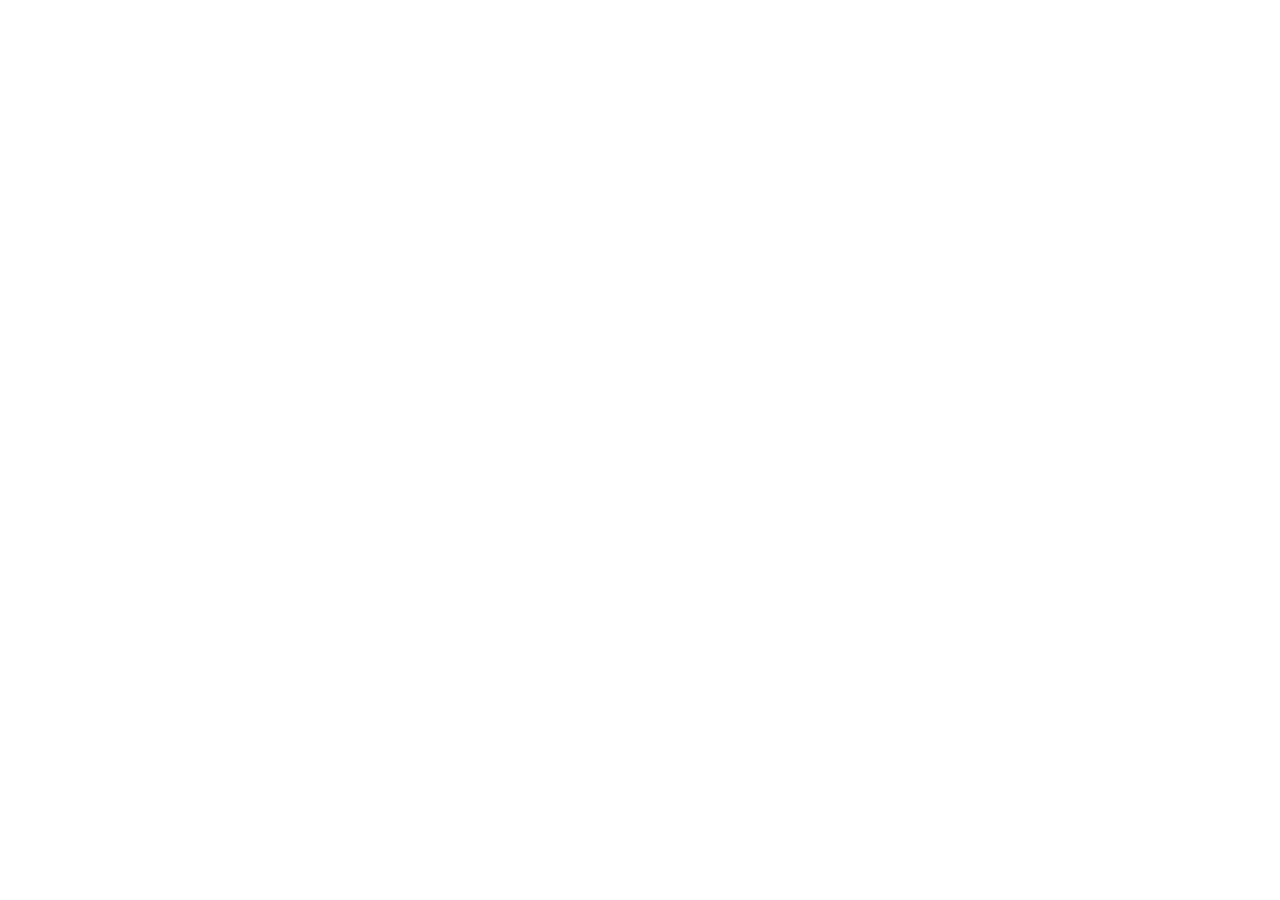
==== admin/index.html @ ddd74737 "Add Decap CMS admin panel + dynamic content from JSON" ====
<!DOCTYPE html>
<html lang="fr">
<head>
  <meta charset="utf-8">
  <meta name="viewport" content="width=device-width, initial-scale=1.0">
  <title>Admin — Mahé Barbry</title>
</head>
<body>
  <script src="https://unpkg.com/decap-cms@^3.3.3/dist/decap-cms.js"></script>
</body>
</html>
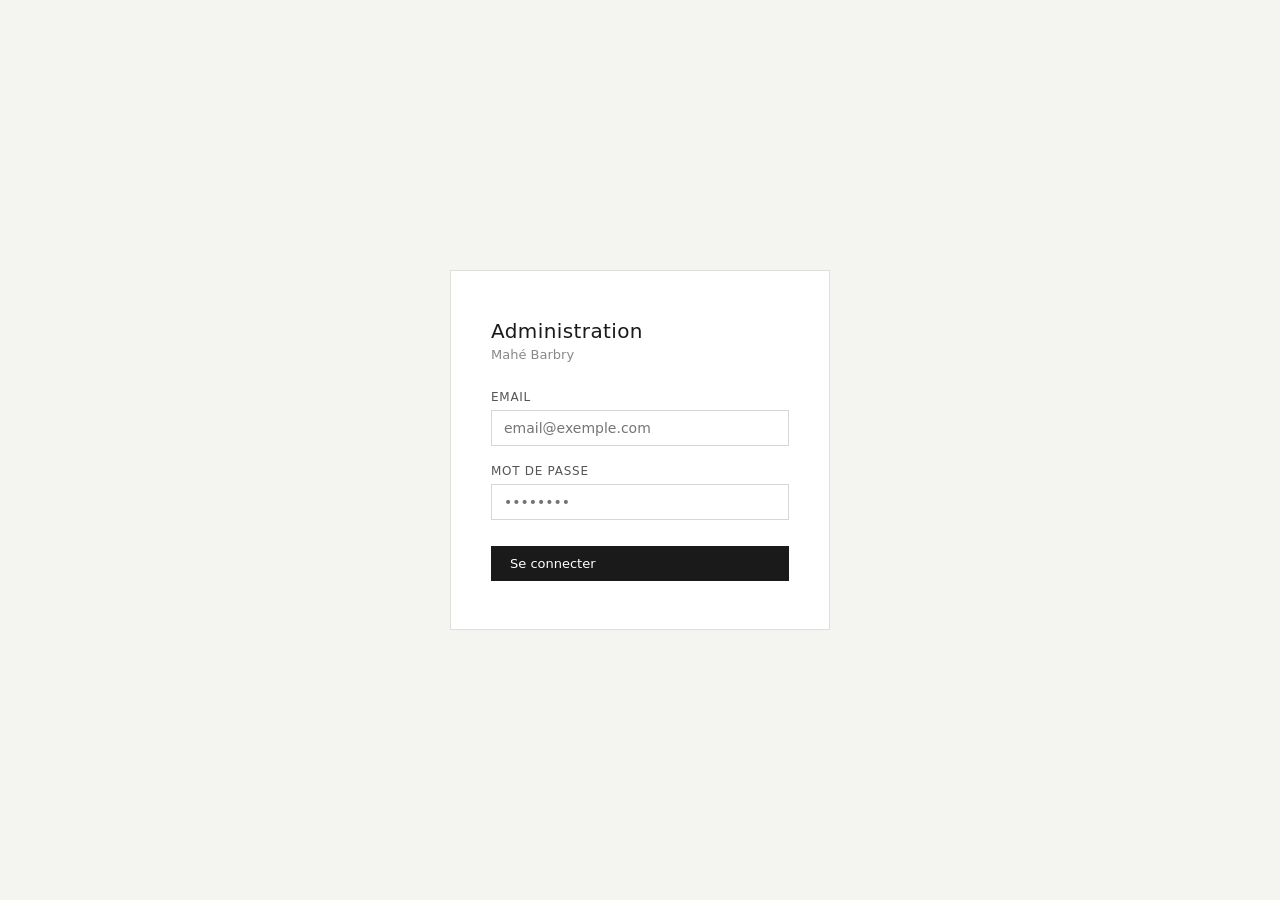
==== commit a9de88ad: "Migrate to Supabase: custom admin panel replaces Decap CMS - Add js/supabase.js: Supabase client (sh" ====
--- a/admin/index.html
+++ b/admin/index.html
@@ -1,11 +1,743 @@
 <!DOCTYPE html>
 <html lang="fr">
 <head>
-  <meta charset="utf-8">
+  <meta charset="UTF-8">
   <meta name="viewport" content="width=device-width, initial-scale=1.0">
   <title>Admin — Mahé Barbry</title>
+  <style>
+    *, *::before, *::after { box-sizing: border-box; margin: 0; padding: 0; }
+
+    body {
+      font-family: system-ui, -apple-system, sans-serif;
+      font-size: 14px;
+      background: #f4f4f1;
+      color: #1a1a1a;
+      min-height: 100vh;
+    }
+
+    /* ── LOGIN ── */
+    .login-wrap {
+      min-height: 100vh;
+      display: flex;
+      align-items: center;
+      justify-content: center;
+    }
+    .login-box {
+      background: #fff;
+      border: 1px solid #e0e0da;
+      padding: 48px 40px;
+      width: 100%;
+      max-width: 380px;
+    }
+    .login-box h1 { font-size: 20px; font-weight: 500; letter-spacing: .02em; }
+    .login-box .sub { color: #888; font-size: 13px; margin-top: 4px; margin-bottom: 28px; }
+
+    /* ── HEADER ── */
+    .header {
+      background: #1a1a1a;
+      color: #fff;
+      height: 52px;
+      display: flex;
+      align-items: center;
+      gap: 16px;
+      padding: 0 24px;
+    }
+    .header__title { font-size: 13px; letter-spacing: .06em; text-transform: uppercase; flex: 1; }
+    .header__link { color: #aaa; font-size: 12px; text-decoration: none; }
+    .header__link:hover { color: #fff; }
+
+    /* ── TABS ── */
+    .tabs {
+      background: #fff;
+      border-bottom: 1px solid #e0e0da;
+      display: flex;
+      padding: 0 24px;
+    }
+    .tab {
+      background: none;
+      border: none;
+      border-bottom: 2px solid transparent;
+      padding: 14px 16px;
+      cursor: pointer;
+      font-size: 13px;
+      color: #666;
+      transition: color .15s, border-color .15s;
+    }
+    .tab:hover { color: #1a1a1a; }
+    .tab.active { color: #1a1a1a; border-bottom-color: #1a1a1a; font-weight: 500; }
+
+    /* ── CONTAINER ── */
+    .container { max-width: 900px; margin: 0 auto; padding: 32px 24px; }
+
+    /* ── SECTION HEADER ── */
+    .section-header {
+      display: flex;
+      align-items: center;
+      justify-content: space-between;
+      margin-bottom: 20px;
+    }
+    .section-header h2 { font-size: 18px; font-weight: 500; }
+
+    /* ── ARTWORK LIST ── */
+    .artwork-card {
+      background: #fff;
+      border: 1px solid #e0e0da;
+      display: flex;
+      align-items: center;
+      gap: 16px;
+      padding: 14px 16px;
+      margin-bottom: 8px;
+    }
+    .artwork-card__img {
+      width: 64px;
+      height: 64px;
+      object-fit: cover;
+      flex-shrink: 0;
+      background: #f0f0ec;
+    }
+    .artwork-card__info { flex: 1; min-width: 0; }
+    .artwork-card__title { font-weight: 500; font-size: 14px; white-space: nowrap; overflow: hidden; text-overflow: ellipsis; }
+    .artwork-card__meta { font-size: 12px; color: #888; margin-top: 2px; }
+    .artwork-card__status {
+      font-size: 11px;
+      padding: 2px 8px;
+      border-radius: 20px;
+      flex-shrink: 0;
+    }
+    .status--available { background: #e8f5e9; color: #2e7d32; }
+    .status--sold { background: #fce4ec; color: #c62828; }
+    .status--private { background: #f3e5f5; color: #6a1b9a; }
+    .artwork-card__actions { display: flex; gap: 8px; flex-shrink: 0; }
+
+    /* ── FORMS ── */
+    .field { margin-bottom: 18px; }
+    .field label { display: block; font-size: 12px; font-weight: 500; text-transform: uppercase; letter-spacing: .06em; color: #555; margin-bottom: 6px; }
+    .field input, .field textarea, .field select {
+      width: 100%;
+      padding: 9px 12px;
+      border: 1px solid #d8d8d2;
+      background: #fff;
+      font-size: 14px;
+      font-family: inherit;
+      color: #1a1a1a;
+      outline: none;
+      transition: border-color .15s;
+    }
+    .field input:focus, .field textarea:focus, .field select:focus { border-color: #1a1a1a; }
+    .field textarea { resize: vertical; min-height: 100px; }
+    .field select { cursor: pointer; }
+
+    .form-card {
+      background: #fff;
+      border: 1px solid #e0e0da;
+      padding: 28px;
+    }
+    .form-row { display: grid; grid-template-columns: 1fr 1fr; gap: 16px; }
+
+    /* ── IMAGE UPLOAD ── */
+    .img-upload-area {
+      border: 2px dashed #d8d8d2;
+      padding: 24px;
+      text-align: center;
+      cursor: pointer;
+      transition: border-color .15s;
+    }
+    .img-upload-area:hover { border-color: #1a1a1a; }
+    .img-upload-area input { display: none; }
+    .img-upload-area p { font-size: 13px; color: #888; margin-top: 8px; }
+    .img-preview { width: 100%; max-height: 200px; object-fit: contain; margin-bottom: 8px; display: none; }
+    .img-current { width: 80px; height: 80px; object-fit: cover; display: block; margin: 0 auto 8px; }
+
+    /* ── BUTTONS ── */
+    .btn {
+      display: inline-flex;
+      align-items: center;
+      gap: 6px;
+      padding: 9px 18px;
+      border: 1px solid #1a1a1a;
+      background: #1a1a1a;
+      color: #fff;
+      font-size: 13px;
+      font-family: inherit;
+      cursor: pointer;
+      text-decoration: none;
+      transition: background .15s, color .15s;
+    }
+    .btn:hover { background: #333; }
+    .btn--ghost { background: transparent; color: #fff; border-color: rgba(255,255,255,.3); }
+    .btn--ghost:hover { background: rgba(255,255,255,.1); }
+    .btn--outline { background: transparent; color: #1a1a1a; }
+    .btn--outline:hover { background: #1a1a1a; color: #fff; }
+    .btn--danger { background: #c62828; border-color: #c62828; }
+    .btn--danger:hover { background: #b71c1c; }
+    .btn--sm { padding: 6px 12px; font-size: 12px; }
+    .btn:disabled { opacity: .5; cursor: not-allowed; }
+
+    /* ── MODAL ── */
+    .modal { position: fixed; inset: 0; z-index: 100; display: flex; align-items: flex-start; justify-content: center; padding: 32px 16px; overflow-y: auto; }
+    .modal__backdrop { position: fixed; inset: 0; background: rgba(0,0,0,.5); }
+    .modal__box {
+      position: relative;
+      background: #fff;
+      width: 100%;
+      max-width: 600px;
+      z-index: 1;
+    }
+    .modal__header {
+      display: flex;
+      align-items: center;
+      justify-content: space-between;
+      padding: 20px 24px;
+      border-bottom: 1px solid #e0e0da;
+    }
+    .modal__header h3 { font-size: 16px; font-weight: 500; }
+    .modal__close { background: none; border: none; cursor: pointer; font-size: 18px; color: #888; line-height: 1; padding: 4px; }
+    .modal__close:hover { color: #1a1a1a; }
+    .modal__body { padding: 24px; }
+    .modal__footer { padding: 16px 24px; border-top: 1px solid #e0e0da; display: flex; gap: 10px; justify-content: flex-end; }
+
+    /* ── TOAST ── */
+    .toast {
+      position: fixed;
+      bottom: 24px;
+      right: 24px;
+      padding: 12px 20px;
+      font-size: 13px;
+      z-index: 200;
+      opacity: 0;
+      transform: translateY(8px);
+      transition: opacity .2s, transform .2s;
+      pointer-events: none;
+    }
+    .toast.show { opacity: 1; transform: translateY(0); }
+    .toast--ok { background: #1a1a1a; color: #fff; }
+    .toast--err { background: #c62828; color: #fff; }
+
+    /* ── ERROR ── */
+    .error-msg { color: #c62828; font-size: 12px; margin-top: 6px; }
+
+    /* ── EMPTY ── */
+    .empty { padding: 40px; text-align: center; color: #888; background: #fff; border: 1px solid #e0e0da; }
+
+    /* ── SORT HINT ── */
+    .sort-hint { font-size: 12px; color: #888; margin-bottom: 12px; }
+  </style>
 </head>
 <body>
-  <script src="https://unpkg.com/decap-cms@^3.3.3/dist/decap-cms.js"></script>
+
+<!-- LOGIN -->
+<div id="screen-login" class="login-wrap">
+  <div class="login-box">
+    <h1>Administration</h1>
+    <p class="sub">Mahé Barbry</p>
+    <div class="field">
+      <label for="loginEmail">Email</label>
+      <input type="email" id="loginEmail" placeholder="email@exemple.com" autocomplete="email">
+    </div>
+    <div class="field">
+      <label for="loginPassword">Mot de passe</label>
+      <input type="password" id="loginPassword" placeholder="••••••••" autocomplete="current-password">
+    </div>
+    <p class="error-msg" id="loginError"></p>
+    <button class="btn" id="loginBtn" style="width:100%;margin-top:8px">Se connecter</button>
+  </div>
+</div>
+
+<!-- ADMIN -->
+<div id="screen-admin" style="display:none">
+  <header class="header">
+    <span class="header__title">Admin — Mahé Barbry</span>
+    <a href="../index.html" class="header__link" target="_blank">Voir le site →</a>
+    <button class="btn btn--ghost btn--sm" id="logoutBtn">Déconnexion</button>
+  </header>
+
+  <nav class="tabs">
+    <button class="tab active" data-tab="artworks">Œuvres</button>
+    <button class="tab" data-tab="about">À propos</button>
+    <button class="tab" data-tab="contact">Contact</button>
+  </nav>
+
+  <div class="container">
+
+    <!-- TAB: OEUVRES -->
+    <div id="tab-artworks">
+      <div class="section-header">
+        <h2>Œuvres</h2>
+        <button class="btn" id="addArtworkBtn">+ Ajouter une œuvre</button>
+      </div>
+      <p class="sort-hint">Les œuvres sont affichées dans l'ordre du champ "Ordre". Plus le chiffre est petit, plus l'œuvre apparaît en premier.</p>
+      <div id="artworksList"></div>
+    </div>
+
+    <!-- TAB: À PROPOS -->
+    <div id="tab-about" style="display:none">
+      <div class="section-header"><h2>À propos</h2></div>
+      <div class="form-card">
+        <div class="form-row">
+          <div class="field">
+            <label>Nom de l'artiste</label>
+            <input type="text" id="aboutName">
+          </div>
+          <div class="field">
+            <label>Bio courte (sous le nom)</label>
+            <input type="text" id="aboutBioShort">
+          </div>
+        </div>
+        <div class="field">
+          <label>Phrase d'intro (page d'accueil)</label>
+          <input type="text" id="aboutIntro">
+        </div>
+        <div class="field">
+          <label>Citation (démarche)</label>
+          <input type="text" id="aboutQuote">
+        </div>
+        <div class="field">
+          <label>Texte démarche</label>
+          <textarea id="aboutApproach" rows="6"></textarea>
+        </div>
+        <div class="field">
+          <label>Expositions (une par ligne)</label>
+          <textarea id="aboutExhibitions" rows="4" placeholder="2024 — Galerie X, Paris&#10;2023 — Exposition Y, Lyon"></textarea>
+        </div>
+        <div class="field">
+          <label>Photo portrait</label>
+          <div class="img-upload-area" id="portraitUploadArea">
+            <img class="img-preview" id="portraitPreview">
+            <img class="img-current" id="portraitCurrent" src="" alt="" style="display:none">
+            <p id="portraitUploadText">Cliquer pour choisir une photo</p>
+            <input type="file" id="portraitFile" accept="image/*">
+          </div>
+        </div>
+        <button class="btn" id="saveAboutBtn">Enregistrer</button>
+      </div>
+    </div>
+
+    <!-- TAB: CONTACT -->
+    <div id="tab-contact" style="display:none">
+      <div class="section-header"><h2>Contact</h2></div>
+      <div class="form-card">
+        <div class="form-row">
+          <div class="field">
+            <label>Email</label>
+            <input type="email" id="contactEmail">
+          </div>
+          <div class="field">
+            <label>Adresse / Ville</label>
+            <input type="text" id="contactAddress">
+          </div>
+        </div>
+        <div class="form-row">
+          <div class="field">
+            <label>Instagram (ex: @mahe.barbry)</label>
+            <input type="text" id="contactInstagram">
+          </div>
+          <div class="field">
+            <label>Lien Instagram (URL complète)</label>
+            <input type="url" id="contactInstagramUrl">
+          </div>
+        </div>
+        <div class="field">
+          <label>Message d'accueil</label>
+          <textarea id="contactMessage" rows="3"></textarea>
+        </div>
+        <button class="btn" id="saveContactBtn">Enregistrer</button>
+      </div>
+    </div>
+
+  </div>
+</div>
+
+<!-- MODAL OEUVRE -->
+<div id="artworkModal" style="display:none" class="modal">
+  <div class="modal__backdrop" id="modalBackdrop"></div>
+  <div class="modal__box">
+    <div class="modal__header">
+      <h3 id="modalTitle">Nouvelle œuvre</h3>
+      <button class="modal__close" id="modalClose">✕</button>
+    </div>
+    <div class="modal__body">
+      <div class="form-row">
+        <div class="field">
+          <label>Titre *</label>
+          <input type="text" id="fTitle" required>
+        </div>
+        <div class="field">
+          <label>Année</label>
+          <input type="text" id="fYear" placeholder="2025">
+        </div>
+      </div>
+      <div class="form-row">
+        <div class="field">
+          <label>Technique</label>
+          <input type="text" id="fMedium" placeholder="Acrylique sur toile">
+        </div>
+        <div class="field">
+          <label>Dimensions</label>
+          <input type="text" id="fDimensions" placeholder="100 × 80 cm">
+        </div>
+      </div>
+      <div class="form-row">
+        <div class="field">
+          <label>Statut</label>
+          <select id="fStatus">
+            <option value="Disponible">Disponible</option>
+            <option value="Vendu">Vendu</option>
+            <option value="Collection privée">Collection privée</option>
+          </select>
+        </div>
+        <div class="field">
+          <label>Ordre d'affichage</label>
+          <input type="number" id="fOrder" value="10" min="0">
+        </div>
+      </div>
+      <div class="field">
+        <label>Description</label>
+        <textarea id="fDescription" rows="4"></textarea>
+      </div>
+      <div class="field">
+        <label>Image</label>
+        <div class="img-upload-area" id="artworkUploadArea">
+          <img class="img-preview" id="artworkImgPreview">
+          <p id="artworkUploadText">Cliquer pour choisir une image</p>
+          <input type="file" id="artworkFile" accept="image/*">
+        </div>
+        <p style="font-size:11px;color:#888;margin-top:4px">Laisser vide pour conserver l'image actuelle lors d'une modification.</p>
+      </div>
+    </div>
+    <div class="modal__footer">
+      <button class="btn btn--outline" id="modalCancelBtn">Annuler</button>
+      <button class="btn" id="modalSaveBtn">Enregistrer</button>
+    </div>
+  </div>
+</div>
+
+<div class="toast" id="toast"></div>
+
+<script type="module">
+  import { createClient } from 'https://cdn.jsdelivr.net/npm/@supabase/supabase-js@2/+esm'
+
+  const supabase = createClient(
+    'https://yybnufouzafwmejegbni.supabase.co',
+    'eyJhbGciOiJIUzI1NiIsInR5cCI6IkpXVCJ9.eyJpc3MiOiJzdXBhYmFzZSIsInJlZiI6Inl5Ym51Zm91emFmd21lamVnYm5pIiwicm9sZSI6ImFub24iLCJpYXQiOjE3NzkyODQyNDcsImV4cCI6MjA5NDg2MDI0N30.GpkMY1iZ98PpHtx3_Td-rGbMz_ph4QVdpdodJ6S5m9c'
+  )
+
+  const $ = id => document.getElementById(id)
+
+  // ── TOAST ──────────────────────────────────────────────────────────────────
+  function toast(msg, type = 'ok') {
+    const el = $('toast')
+    el.textContent = msg
+    el.className = `toast toast--${type} show`
+    setTimeout(() => el.classList.remove('show'), 3000)
+  }
+
+  // ── AUTH ────────────────────────────────────────────────────────────────────
+  function showLogin() {
+    $('screen-login').style.display = 'flex'
+    $('screen-admin').style.display = 'none'
+  }
+
+  async function showAdmin() {
+    $('screen-login').style.display = 'none'
+    $('screen-admin').style.display = 'block'
+    await loadArtworks()
+    await loadAbout()
+    await loadContact()
+  }
+
+  const { data: { session } } = await supabase.auth.getSession()
+  if (session) { await showAdmin() } else { showLogin() }
+
+  supabase.auth.onAuthStateChange(async (event, session) => {
+    if (event === 'SIGNED_IN') await showAdmin()
+    if (event === 'SIGNED_OUT') showLogin()
+  })
+
+  $('loginBtn').addEventListener('click', async () => {
+    const email = $('loginEmail').value.trim()
+    const password = $('loginPassword').value
+    $('loginError').textContent = ''
+    $('loginBtn').disabled = true
+    $('loginBtn').textContent = 'Connexion…'
+    const { error } = await supabase.auth.signInWithPassword({ email, password })
+    $('loginBtn').disabled = false
+    $('loginBtn').textContent = 'Se connecter'
+    if (error) $('loginError').textContent = 'Email ou mot de passe incorrect.'
+  })
+
+  $('loginPassword').addEventListener('keydown', e => { if (e.key === 'Enter') $('loginBtn').click() })
+
+  $('logoutBtn').addEventListener('click', () => supabase.auth.signOut())
+
+  // ── TABS ─────────────────────────────────────────────────────────────────────
+  document.querySelectorAll('.tab').forEach(btn => {
+    btn.addEventListener('click', () => {
+      document.querySelectorAll('.tab').forEach(b => b.classList.remove('active'))
+      btn.classList.add('active')
+      const tab = btn.dataset.tab
+      ;['artworks', 'about', 'contact'].forEach(t => {
+        $('tab-' + t).style.display = t === tab ? 'block' : 'none'
+      })
+    })
+  })
+
+  // ── ARTWORKS ─────────────────────────────────────────────────────────────────
+  async function loadArtworks() {
+    const { data, error } = await supabase
+      .from('artworks')
+      .select('*')
+      .order('order_index', { ascending: true })
+    if (error) { toast('Erreur de chargement', 'err'); return }
+    renderArtworksList(data)
+  }
+
+  function statusLabel(status) {
+    if (status === 'Disponible') return `<span class="artwork-card__status status--available">Disponible</span>`
+    if (status === 'Vendu') return `<span class="artwork-card__status status--sold">Vendu</span>`
+    return `<span class="artwork-card__status status--private">Collection privée</span>`
+  }
+
+  function renderArtworksList(artworks) {
+    const container = $('artworksList')
+    if (!artworks.length) {
+      container.innerHTML = '<div class="empty">Aucune œuvre. Commencez par en ajouter une.</div>'
+      return
+    }
+    container.innerHTML = artworks.map(a => `
+      <div class="artwork-card" data-id="${a.id}">
+        <img class="artwork-card__img" src="${a.image_url || ''}" alt="${a.title}" onerror="this.src=''">
+        <div class="artwork-card__info">
+          <div class="artwork-card__title">${a.title}</div>
+          <div class="artwork-card__meta">${a.year || ''}${a.year && a.medium ? ' · ' : ''}${a.medium || ''} · Ordre : ${a.order_index}</div>
+        </div>
+        ${statusLabel(a.status)}
+        <div class="artwork-card__actions">
+          <button class="btn btn--outline btn--sm" onclick="editArtwork(${a.id})">Modifier</button>
+          <button class="btn btn--danger btn--sm" onclick="deleteArtwork(${a.id}, '${a.title.replace(/'/g, "\\'")}')">Supprimer</button>
+        </div>
+      </div>
+    `).join('')
+  }
+
+  // ── ARTWORK MODAL ──────────────────────────────────────────────────────────
+  let editingId = null
+  let pendingImageFile = null
+  let currentImageUrl = null
+
+  function openModal(artwork = null) {
+    editingId = artwork ? artwork.id : null
+    pendingImageFile = null
+    currentImageUrl = artwork ? artwork.image_url : null
+
+    $('modalTitle').textContent = artwork ? 'Modifier l\'œuvre' : 'Nouvelle œuvre'
+    $('fTitle').value = artwork?.title || ''
+    $('fYear').value = artwork?.year || ''
+    $('fMedium').value = artwork?.medium || ''
+    $('fDimensions').value = artwork?.dimensions || ''
+    $('fStatus').value = artwork?.status || 'Disponible'
+    $('fOrder').value = artwork?.order_index ?? 10
+    $('fDescription').value = artwork?.description || ''
+
+    // Image preview
+    const preview = $('artworkImgPreview')
+    const uploadText = $('artworkUploadText')
+    $('artworkFile').value = ''
+    if (artwork?.image_url) {
+      preview.src = artwork.image_url
+      preview.style.display = 'block'
+      uploadText.textContent = 'Cliquer pour changer l\'image'
+    } else {
+      preview.style.display = 'none'
+      uploadText.textContent = 'Cliquer pour choisir une image'
+    }
+
+    $('artworkModal').style.display = 'flex'
+    $('fTitle').focus()
+  }
+
+  function closeModal() {
+    $('artworkModal').style.display = 'none'
+    editingId = null
+    pendingImageFile = null
+  }
+
+  $('addArtworkBtn').addEventListener('click', () => openModal())
+  $('modalClose').addEventListener('click', closeModal)
+  $('modalCancelBtn').addEventListener('click', closeModal)
+  $('modalBackdrop').addEventListener('click', closeModal)
+
+  $('artworkUploadArea').addEventListener('click', () => $('artworkFile').click())
+  $('artworkFile').addEventListener('change', e => {
+    const file = e.target.files[0]
+    if (!file) return
+    pendingImageFile = file
+    const preview = $('artworkImgPreview')
+    preview.src = URL.createObjectURL(file)
+    preview.style.display = 'block'
+    $('artworkUploadText').textContent = file.name
+  })
+
+  window.editArtwork = async function(id) {
+    const { data, error } = await supabase.from('artworks').select('*').eq('id', id).single()
+    if (error) { toast('Erreur', 'err'); return }
+    openModal(data)
+  }
+
+  window.deleteArtwork = async function(id, title) {
+    if (!confirm(`Supprimer "${title}" ? Cette action est irréversible.`)) return
+    const { error } = await supabase.from('artworks').delete().eq('id', id)
+    if (error) { toast('Erreur lors de la suppression', 'err'); return }
+    toast('Œuvre supprimée')
+    await loadArtworks()
+  }
+
+  $('modalSaveBtn').addEventListener('click', async () => {
+    const title = $('fTitle').value.trim()
+    if (!title) { $('fTitle').focus(); return }
+
+    $('modalSaveBtn').disabled = true
+    $('modalSaveBtn').textContent = 'Enregistrement…'
+
+    let image_url = currentImageUrl
+
+    if (pendingImageFile) {
+      const ext = pendingImageFile.name.split('.').pop()
+      const path = `artworks/${Date.now()}.${ext}`
+      const { error: uploadErr } = await supabase.storage
+        .from('images')
+        .upload(path, pendingImageFile, { upsert: true })
+      if (uploadErr) {
+        toast('Erreur upload image : ' + uploadErr.message, 'err')
+        $('modalSaveBtn').disabled = false
+        $('modalSaveBtn').textContent = 'Enregistrer'
+        return
+      }
+      const { data: urlData } = supabase.storage.from('images').getPublicUrl(path)
+      image_url = urlData.publicUrl
+    }
+
+    const payload = {
+      title,
+      year: $('fYear').value.trim(),
+      medium: $('fMedium').value.trim(),
+      dimensions: $('fDimensions').value.trim(),
+      status: $('fStatus').value,
+      order_index: parseInt($('fOrder').value) || 0,
+      description: $('fDescription').value.trim(),
+      image_url
+    }
+
+    let error
+    if (editingId) {
+      ({ error } = await supabase.from('artworks').update(payload).eq('id', editingId))
+    } else {
+      ({ error } = await supabase.from('artworks').insert(payload))
+    }
+
+    $('modalSaveBtn').disabled = false
+    $('modalSaveBtn').textContent = 'Enregistrer'
+
+    if (error) { toast('Erreur : ' + error.message, 'err'); return }
+
+    toast(editingId ? 'Œuvre modifiée' : 'Œuvre ajoutée')
+    closeModal()
+    await loadArtworks()
+  })
+
+  // ── ABOUT ─────────────────────────────────────────────────────────────────
+  let pendingPortraitFile = null
+  let currentPortraitUrl = null
+
+  async function loadAbout() {
+    const { data, error } = await supabase.from('site_content').select('value').eq('key', 'about').single()
+    if (error || !data) return
+    const v = data.value
+    $('aboutName').value = v.name || ''
+    $('aboutBioShort').value = v.bio_short || ''
+    $('aboutIntro').value = v.intro || ''
+    $('aboutQuote').value = v.quote || ''
+    $('aboutApproach').value = v.approach || ''
+    $('aboutExhibitions').value = (v.exhibitions || []).join('\n')
+    currentPortraitUrl = v.portrait || null
+    if (currentPortraitUrl) {
+      $('portraitCurrent').src = currentPortraitUrl
+      $('portraitCurrent').style.display = 'block'
+      $('portraitUploadText').textContent = 'Cliquer pour changer la photo'
+    }
+  }
+
+  $('portraitUploadArea').addEventListener('click', () => $('portraitFile').click())
+  $('portraitFile').addEventListener('change', e => {
+    const file = e.target.files[0]
+    if (!file) return
+    pendingPortraitFile = file
+    const preview = $('portraitPreview')
+    preview.src = URL.createObjectURL(file)
+    preview.style.display = 'block'
+    $('portraitCurrent').style.display = 'none'
+    $('portraitUploadText').textContent = file.name
+  })
+
+  $('saveAboutBtn').addEventListener('click', async () => {
+    $('saveAboutBtn').disabled = true
+    $('saveAboutBtn').textContent = 'Enregistrement…'
+
+    let portrait = currentPortraitUrl
+    if (pendingPortraitFile) {
+      const ext = pendingPortraitFile.name.split('.').pop()
+      const path = `site/portrait.${ext}`
+      await supabase.storage.from('images').upload(path, pendingPortraitFile, { upsert: true })
+      const { data: urlData } = supabase.storage.from('images').getPublicUrl(path)
+      portrait = urlData.publicUrl
+    }
+
+    const value = {
+      name: $('aboutName').value.trim(),
+      bio_short: $('aboutBioShort').value.trim(),
+      intro: $('aboutIntro').value.trim(),
+      quote: $('aboutQuote').value.trim(),
+      approach: $('aboutApproach').value.trim(),
+      portrait,
+      exhibitions: $('aboutExhibitions').value.split('\n').map(s => s.trim()).filter(Boolean)
+    }
+
+    const { error } = await supabase.from('site_content').upsert({ key: 'about', value })
+    $('saveAboutBtn').disabled = false
+    $('saveAboutBtn').textContent = 'Enregistrer'
+    if (error) { toast('Erreur : ' + error.message, 'err'); return }
+    toast('Page À propos enregistrée')
+  })
+
+  // ── CONTACT ───────────────────────────────────────────────────────────────
+  async function loadContact() {
+    const { data, error } = await supabase.from('site_content').select('value').eq('key', 'contact').single()
+    if (error || !data) return
+    const v = data.value
+    $('contactEmail').value = v.email || ''
+    $('contactInstagram').value = v.instagram || ''
+    $('contactInstagramUrl').value = v.instagram_url || ''
+    $('contactAddress').value = v.address || ''
+    $('contactMessage').value = v.message || ''
+  }
+
+  $('saveContactBtn').addEventListener('click', async () => {
+    $('saveContactBtn').disabled = true
+    $('saveContactBtn').textContent = 'Enregistrement…'
+
+    const value = {
+      email: $('contactEmail').value.trim(),
+      instagram: $('contactInstagram').value.trim(),
+      instagram_url: $('contactInstagramUrl').value.trim(),
+      address: $('contactAddress').value.trim(),
+      message: $('contactMessage').value.trim()
+    }
+
+    const { error } = await supabase.from('site_content').upsert({ key: 'contact', value })
+    $('saveContactBtn').disabled = false
+    $('saveContactBtn').textContent = 'Enregistrer'
+    if (error) { toast('Erreur : ' + error.message, 'err'); return }
+    toast('Page Contact enregistrée')
+  })
+</script>
 </body>
 </html>
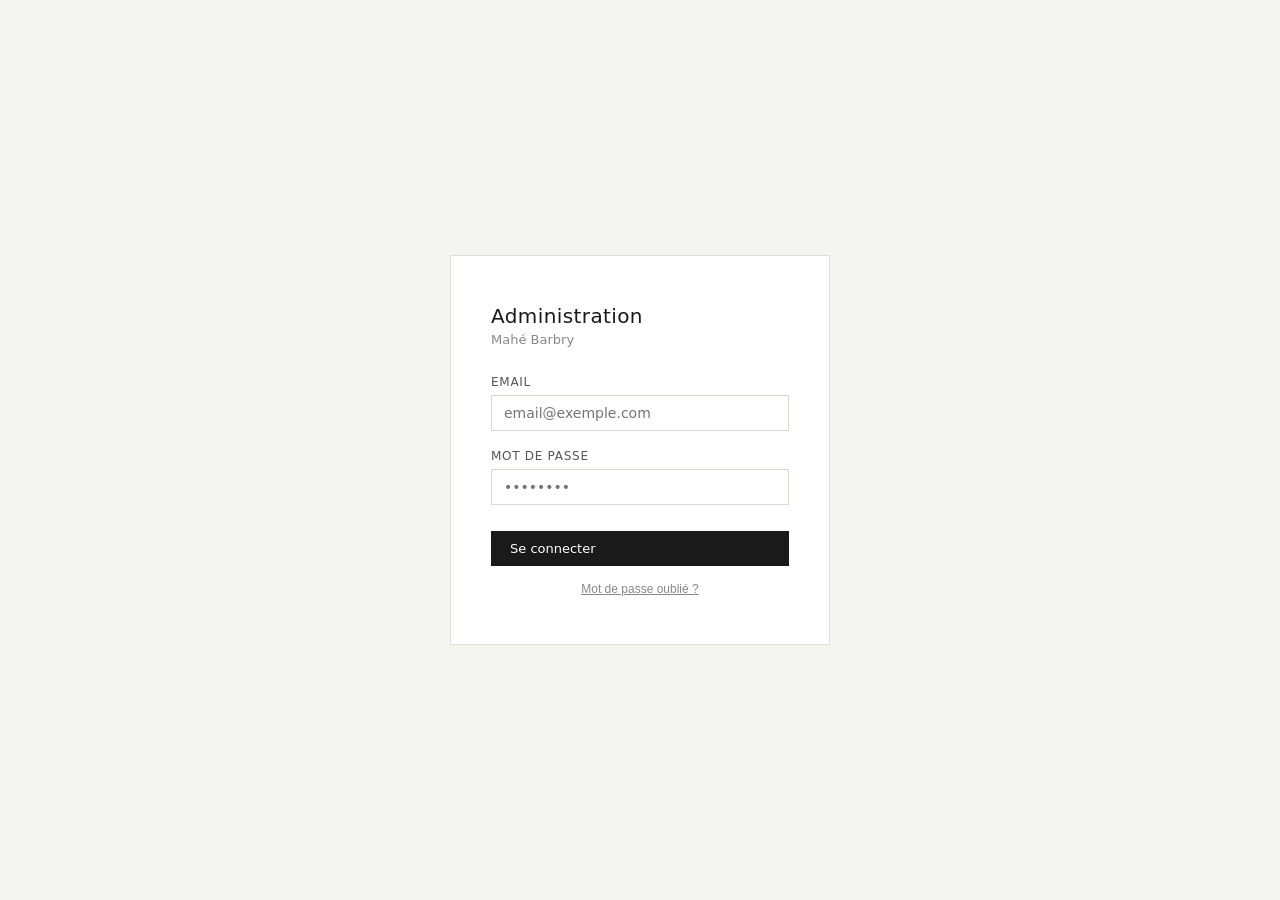
==== commit 61d56ab7: "Add password reset flow for admin - Add admin/reset.html: form to set a new password after clicking " ====
--- a/admin/index.html
+++ b/admin/index.html
@@ -240,6 +240,10 @@
     </div>
     <p class="error-msg" id="loginError"></p>
     <button class="btn" id="loginBtn" style="width:100%;margin-top:8px">Se connecter</button>
+    <p style="text-align:center;margin-top:14px">
+      <button id="forgotBtn" style="background:none;border:none;color:#888;font-size:12px;cursor:pointer;text-decoration:underline">Mot de passe oublié ?</button>
+    </p>
+    <p id="resetMsg" style="display:none;font-size:12px;color:#2e7d32;margin-top:8px;text-align:center"></p>
   </div>
 </div>
 
@@ -466,6 +470,20 @@
   })
 
   $('loginPassword').addEventListener('keydown', e => { if (e.key === 'Enter') $('loginBtn').click() })
+
+  $('forgotBtn').addEventListener('click', async () => {
+    const email = $('loginEmail').value.trim()
+    if (!email) { $('loginError').textContent = 'Entre ton email ci-dessus d\'abord.'; return }
+    $('forgotBtn').disabled = true
+    const { error } = await supabase.auth.resetPasswordForEmail(email, {
+      redirectTo: window.location.origin + '/admin/reset.html'
+    })
+    $('forgotBtn').disabled = false
+    if (error) { $('loginError').textContent = 'Erreur : ' + error.message; return }
+    $('loginError').textContent = ''
+    $('resetMsg').style.display = 'block'
+    $('resetMsg').textContent = 'Email envoyé ! Vérifie ta boîte mail.'
+  })
 
   $('logoutBtn').addEventListener('click', () => supabase.auth.signOut())
 
